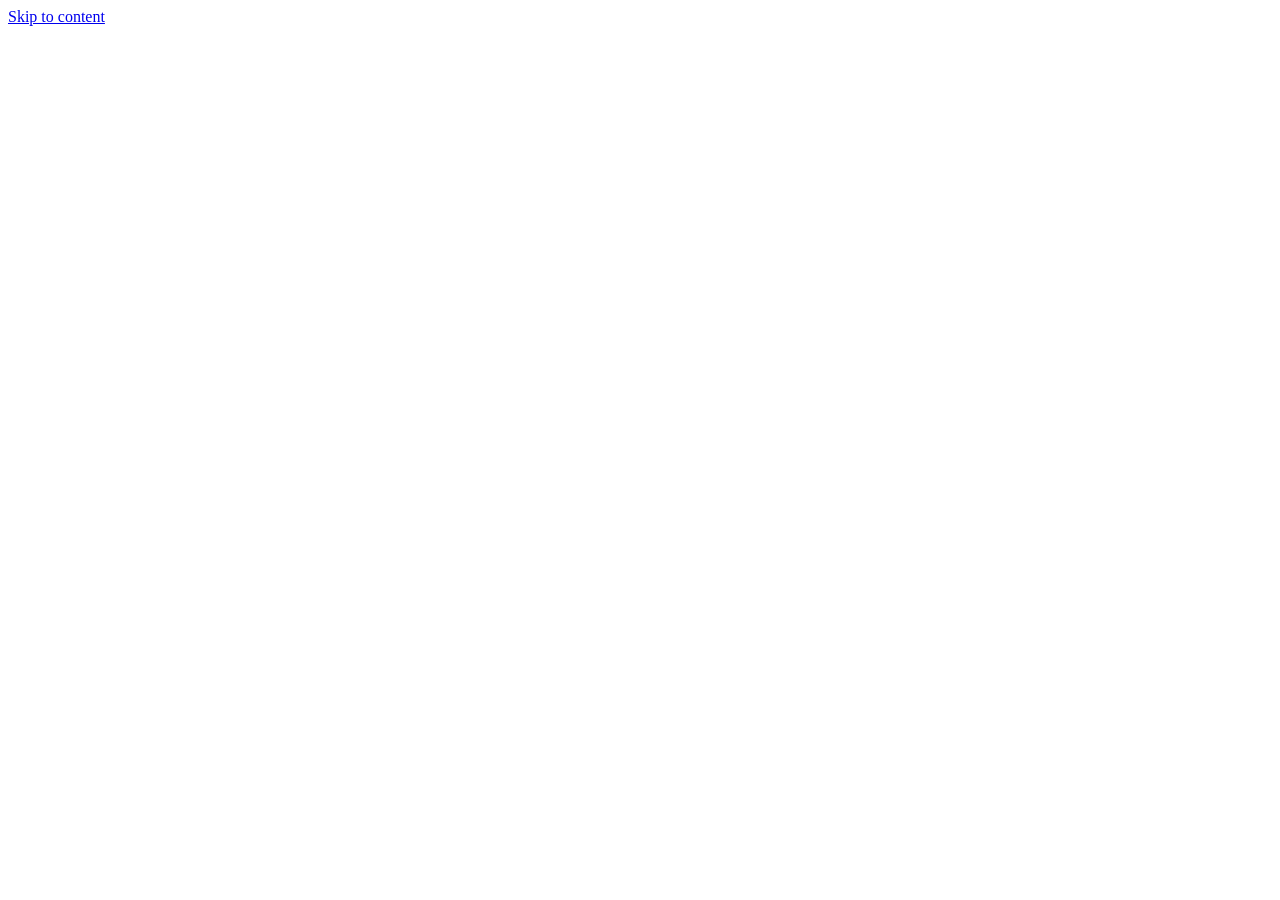
==== publications.html @ ad1b65de "Add files via upload" ====
<!doctype html><html lang="en"><head><meta charset="utf-8"><meta name="viewport" content="width=device-width,initial-scale=1">
<title>Publications | Sebastián Ramírez Gómez</title><meta name="description" content="Academic website: computational materials science and DFT."><meta property="og:title" content="Publications | Sebastián Ramírez Gómez"><meta property="og:type" content="website">
<link rel="icon" href="assets/favicon.svg"><link rel="stylesheet" href="assets/style.css"><script src="assets/main.js" defer></script></head>
<body><a class="skip" href="#app">Skip to content</a><header id="hdr"></header><main id="app" data-page="pubs"><noscript><p>This site needs JavaScript to display its content.</p></noscript></main><footer id="ftr"></footer></body></html>
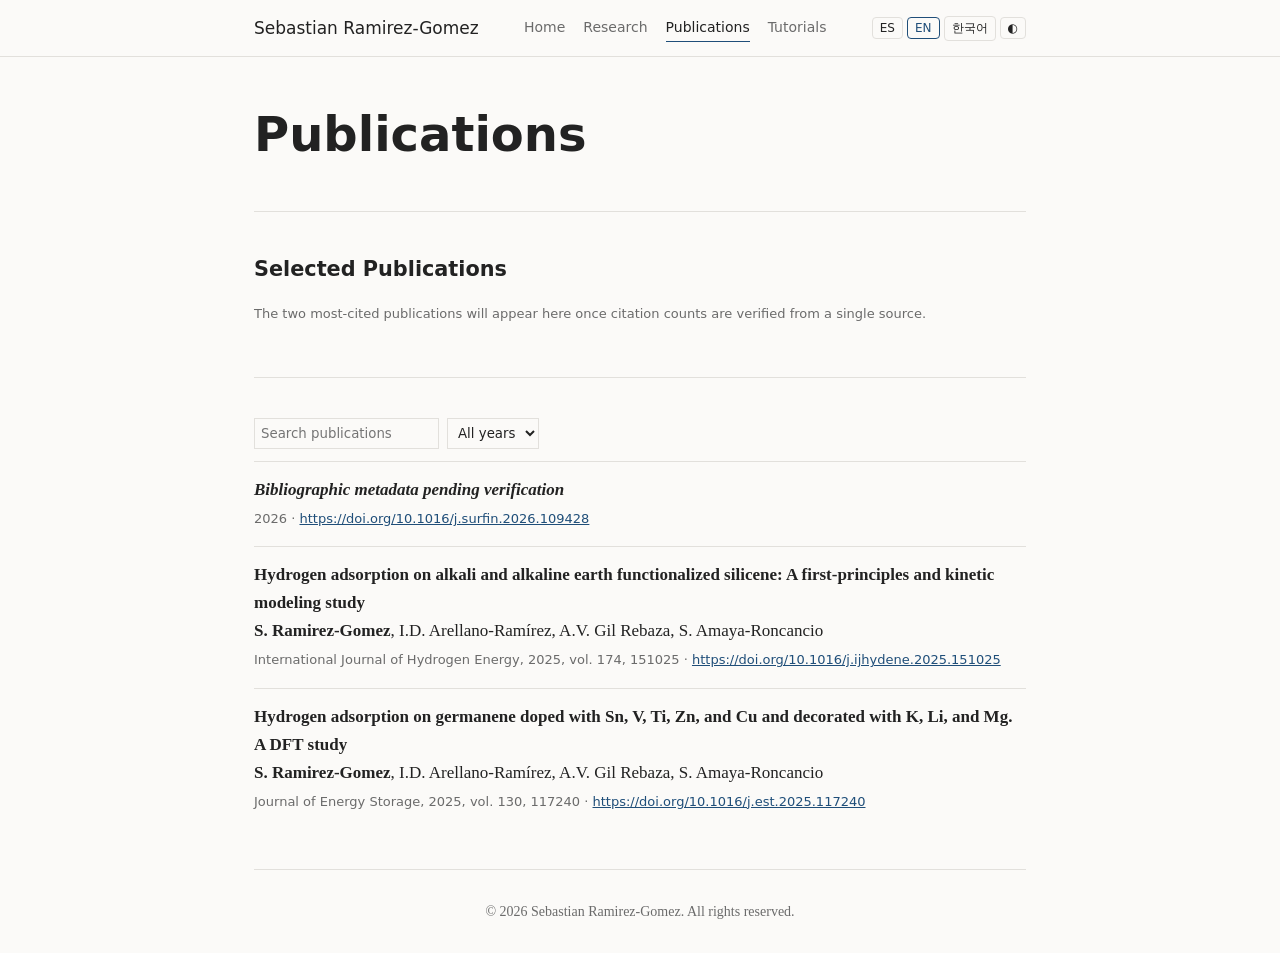
==== commit c40ad9c1: "Add files via upload" ====
--- a/publications.html
+++ b/publications.html
@@ -1,4 +1,4 @@
 <!doctype html><html lang="en"><head><meta charset="utf-8"><meta name="viewport" content="width=device-width,initial-scale=1">
-<title>Publications | Sebastián Ramírez Gómez</title><meta name="description" content="Academic website: computational materials science and DFT."><meta property="og:title" content="Publications | Sebastián Ramírez Gómez"><meta property="og:type" content="website">
+<title>Publications | Sebastian Ramirez-Gomez</title><meta name="description" content="Academic website: computational materials science and DFT."><meta property="og:title" content="Publications | Sebastian Ramirez-Gomez"><meta property="og:type" content="website">
 <link rel="icon" href="assets/favicon.svg"><link rel="stylesheet" href="assets/style.css"><script src="assets/main.js" defer></script></head>
 <body><a class="skip" href="#app">Skip to content</a><header id="hdr"></header><main id="app" data-page="pubs"><noscript><p>This site needs JavaScript to display its content.</p></noscript></main><footer id="ftr"></footer></body></html>
--- a/assets/style.css
+++ b/assets/style.css
@@ -0,0 +1,30 @@
+:root{--bg:#fbfaf8;--fg:#222;--mut:#6b6b6b;--ln:#e2e0dc;--ac:#1f4e79}
+[data-theme=dark]{--bg:#16181b;--fg:#e8e6e3;--mut:#9a9a9a;--ln:#2d3035;--ac:#7fb2dd}
+*{box-sizing:border-box}html{scroll-behavior:smooth}
+body{margin:0;background:var(--bg);color:var(--fg);font:17px/1.65 Georgia,serif;transition:background .3s,color .3s;overflow-x:hidden}
+h1,h2,h3,nav,.btn,.meta,button,input,select{font-family:system-ui,sans-serif}
+a{color:var(--ac)}a:focus-visible,button:focus-visible,input:focus-visible,select:focus-visible{outline:2px solid var(--ac);outline-offset:3px}
+.skip{position:absolute;left:-999px}.skip:focus{left:8px;top:8px;background:var(--bg);padding:8px}
+.wrap{max-width:820px;margin:0 auto;padding:0 24px}
+header .wrap{display:flex;justify-content:space-between;align-items:center;gap:12px;flex-wrap:wrap;padding-top:14px;padding-bottom:14px}
+header{position:sticky;top:0;background:var(--bg);border-bottom:1px solid var(--ln);z-index:5}
+nav{display:flex;gap:18px;flex-wrap:wrap;font-size:14px}nav a{text-decoration:none;color:var(--mut);padding:2px 0;border-bottom:1px solid transparent;transition:.2s}
+nav a:hover,nav a[aria-current]{color:var(--fg);border-color:var(--ac)}
+button{background:none;border:1px solid var(--ln);color:var(--fg);border-radius:4px;padding:4px 10px;cursor:pointer}
+main{max-width:820px;margin:0 auto;padding:0 24px}
+section{padding:40px 0;border-bottom:1px solid var(--ln)}
+h1{font-size:clamp(2rem,6vw,3rem);line-height:1.15;margin:.2em 0;font-weight:600}h2{font-size:1.3rem;margin:0 0 16px}
+.meta{font-size:13px;color:var(--mut)}.tag{display:inline-block;border:1px solid var(--ln);border-radius:3px;padding:0 6px;margin:2px 4px 2px 0;font:12px system-ui}
+.btn{display:inline-block;padding:8px 16px;border:1px solid var(--ac);text-decoration:none;margin:4px 8px 4px 0;transition:.2s;font-size:14px}
+.btn.p{background:var(--ac);color:var(--bg)}.btn:hover{opacity:.8}
+.item{padding:14px 0;border-top:1px solid var(--ln);transition:padding .2s}.item:hover{padding-left:6px}
+.grid{display:grid;grid-template-columns:repeat(auto-fit,minmax(230px,1fr));gap:0 28px}
+.tl{border-left:1px solid var(--ln);padding-left:18px}.filters{display:flex;gap:8px;flex-wrap:wrap;margin-bottom:12px}
+input,select{padding:6px;background:var(--bg);color:var(--fg);border:1px solid var(--ln);max-width:100%}
+.rv{opacity:0;transform:translateY(10px);transition:.6s}.rv.in{opacity:1;transform:none}
+footer{padding:30px 24px;font-size:14px;color:var(--mut);text-align:center}
+@media(prefers-reduced-motion:reduce){*{transition:none!important;scroll-behavior:auto!important}.rv{opacity:1;transform:none}}
+@media print{header,footer,.np{display:none}body{background:#fff;color:#000}}
+.brand{text-decoration:none;color:inherit;font-family:system-ui}.ctl{display:flex;gap:4px;align-items:center}.ctl button{font-size:12px;padding:3px 7px}.ctl button[aria-pressed=true]{border-color:var(--ac);color:var(--ac)}
+.hero{display:grid;grid-template-columns:1fr 240px;gap:32px;align-items:start}.ph{width:100%;aspect-ratio:4/5;object-fit:cover;border:1px solid var(--ln);display:flex;align-items:center;justify-content:center;font:3rem system-ui;color:var(--mut)}
+.btn.dis{opacity:.5;border-style:dashed}@media(max-width:640px){.hero{grid-template-columns:1fr}.hero .ph{max-width:240px}}
